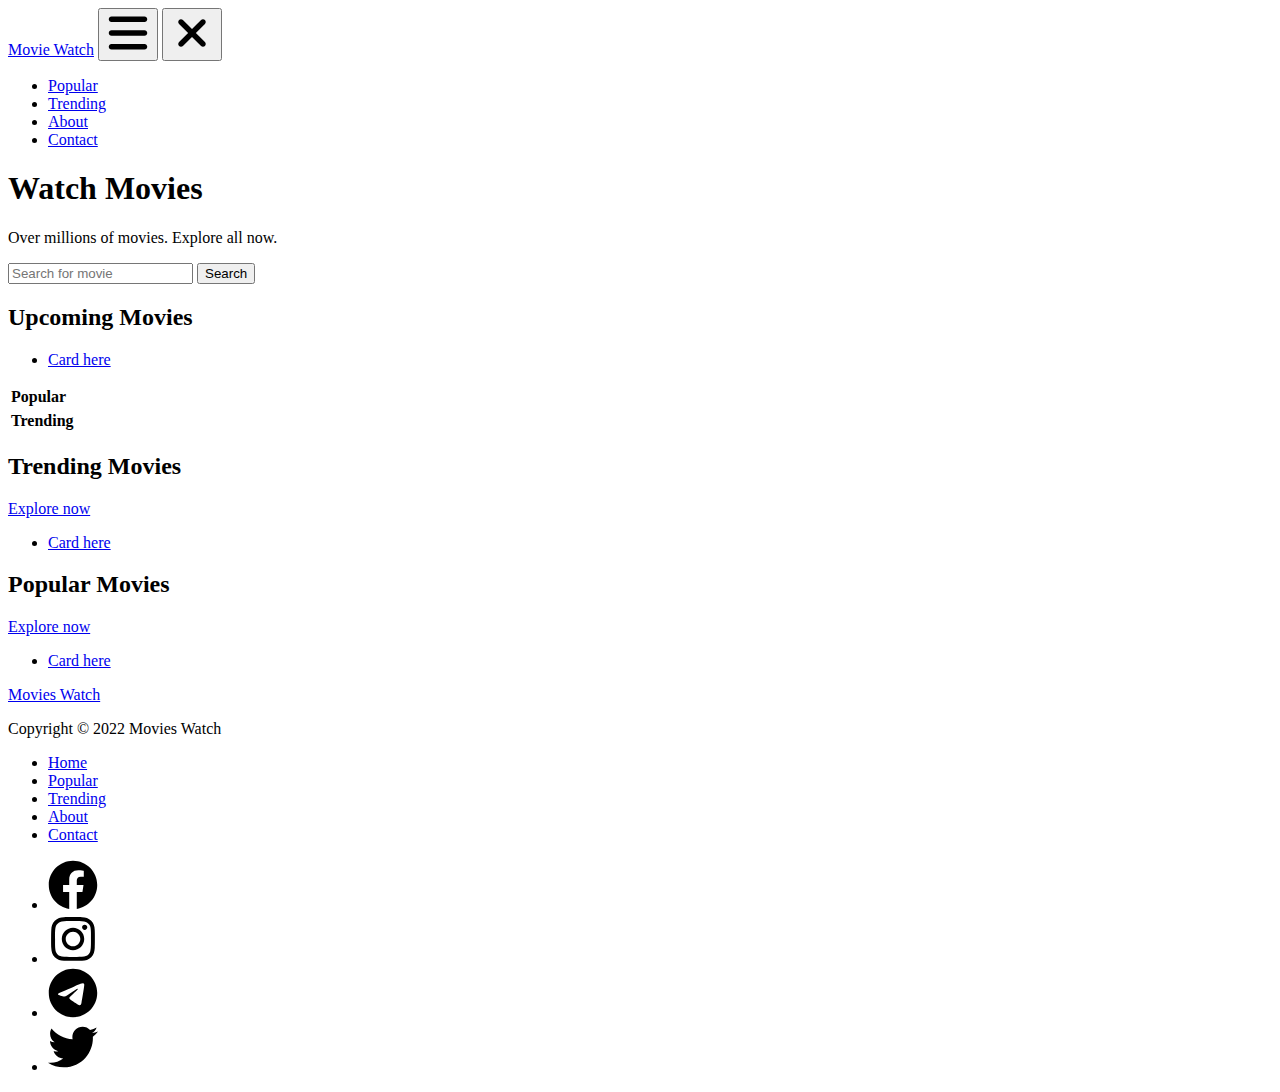
==== src/index.html @ 611e0915 "HTML for each pages" ====
<!DOCTYPE html>
<html lang="en">
  <head>
    <meta charset="UTF-8" />
    <meta http-equiv="X-UA-Compatible" content="IE=edge" />
    <meta name="viewport" content="width=device-width, initial-scale=1.0" />
    <meta
      name="description"
      content="Get list of upcoming, trending and popular movies"
    />
    <title>Movie Watch</title>
  </head>
  <body>
    <header>
      <nav>
        <div class="container home-nav-container">
          <a href="./index.html" class="navbar-brand">Movie Watch</a>
          <button
            type="button"
            aria-controls="navbarSupportedContent"
            aria-expanded="false"
            aria-label="Expand Menu"
            id="bars"
            class="menu-btn"
          >
            <img
              src="./icons/bars.svg"
              alt="Menu icon"
              width="44"
              height="44"
            />
          </button>
          <button
            type="button"
            aria-controls="navbarSupportedContent"
            aria-expanded="true"
            aria-label="Collapse Menu"
            id="xmark"
            class="menu-btn"
          >
            <img
              src="./icons/xmark.svg"
              alt="Menu icon"
              width="44"
              height="44"
            />
          </button>

          <div>
            <ul id="navbarSupportedContent" class="nav-list">
              <li>
                <a href="./popular.html">Popular</a>
              </li>
              <li>
                <a href="./trending.html">Trending</a>
              </li>
              <li>
                <a href="./about.html">About</a>
              </li>
              <li>
                <a href="./contact.html">Contact</a>
              </li>
            </ul>
          </div>
        </div>
      </nav>
      <div class="hero-container">
        <div class="hero-txt">
          <h1>Watch Movies</h1>
          <p>Over millions of movies. Explore all now.</p>
        </div>
        <form id="hero-search" class="hero-search" action="./search.html">
          <input
            type="text"
            name=""
            id="search"
            placeholder="Search for movie"
          />
          <button type="submit" aria-label="Search for movie by title">
            Search
          </button>
        </form>
      </div>
    </header>
    <main>
      <section class="upcoming-movies container" id="upcoming">
        <h2>Upcoming Movies</h2>
        <ul class="movies-scroller" id="up-movies">
          <li>
            <!--
            This content will be generated dynamically using javascript by fetching
          form tmdb api
          -->
            <a href="/description.html">
              Card here
              <!--   <img src="" alt="">
                <div class="movie-card-title">
                  <h2>Movie Title</h2>
                  <p>VOTE</p>
                </div>-->
            </a>
          </li>
        </ul>
      </section>
      <section class="movie-table-container">
        <div class="table-container">
          <table class="movie-table" id="popular-table">
            <thead>
              <th scope="col" colspan="2">Popular</th>
            </thead>
          </table>
          <table class="movie-table" id="tending-table">
            <thead>
              <th scope="col" colspan="2">Trending</th>
            </thead>
          </table>
        </div>
      </section>
      <section class="trending-movies container">
        <div class="trending-header">
          <h2>Trending Movies</h2>
          <a href="./trending.html" aria-label="explore more on popular movies"
            >Explore now</a
          >
        </div>
        <ul class="movies-list" id="trending-movies">
          <li>
            <!--
            This content will be generated dynamically using javascript by fetching
          form tmdb api
          -->
            <a href="/description.html">
              Card here
              <!--   <img src="" alt="">
                <div class="movie-card-title">
                  <h2>Movie Title</h2>
                  <p>VOTE</p>
                </div>-->
            </a>
          </li>
        </ul>
      </section>
      <section class="popular-container container">
        <div class="popular-movies">
          <div class="popular-header">
            <h2>Popular Movies</h2>
            <a href="./popular.html" aria-label="explore more on popular movies"
              >Explore now</a
            >
          </div>
          <ul class="movies-list" id="popular-movies">
            <li>
              <!--
              This content will be generated dynamically using javascript by fetching
            form tmdb api
            -->
              <a href="/description.html">
                Card here
                <!--   <img src="" alt="">
                  <div class="movie-card-title">
                    <h2>Movie Title</h2>
                    <p>VOTE</p>
                  </div>-->
              </a>
            </li>
          </ul>
        </div>
      </section>
    </main>
    <footer>
      <div class="footer-container container">
        <div class="footer-navigation">
          <div class="footer-title-copyright">
            <a href="./index.html">Movies Watch</a>
            <p>Copyright &copy; 2022 Movies Watch</p>
          </div>
          <nav>
            <ul class="footer-navigation-list">
              <li>
                <a href="./index.html">Home</a>
              </li>
              <li>
                <a href="./popular.html">Popular</a>
              </li>
              <li>
                <a href="./trending.html">Trending</a>
              </li>
              <li>
                <a href="./about.html">About</a>
              </li>
              <li>
                <a href="./contact.html">Contact</a>
              </li>
            </ul>
          </nav>
        </div>
      </div>

      <nav class="socials">
        <ul class="footer-navigation-list">
          <li>
            <a href="https://facebook.com"
              ><img
                src="./icons/facebook.svg"
                alt="facebook"
                width="50"
                height="50"
            /></a>
          </li>
          <li>
            <a href="https://instagram.com">
              <img
                src="./icons/instagram.svg"
                alt="instagram"
                width="50"
                height="50"
            /></a>
          </li>
          <li>
            <a href="https://telegram.org"
              ><img
                src="./icons/telegram.svg"
                alt="telegram"
                width="50"
                height="50"
            /></a>
          </li>
          <li>
            <a href="https://twitter.com">
              <img
                src="./icons/twitter.svg"
                alt="twitter"
                width="50"
                height="50"
            /></a>
          </li>
        </ul>
      </nav>
    </footer>
  </body>
</html>
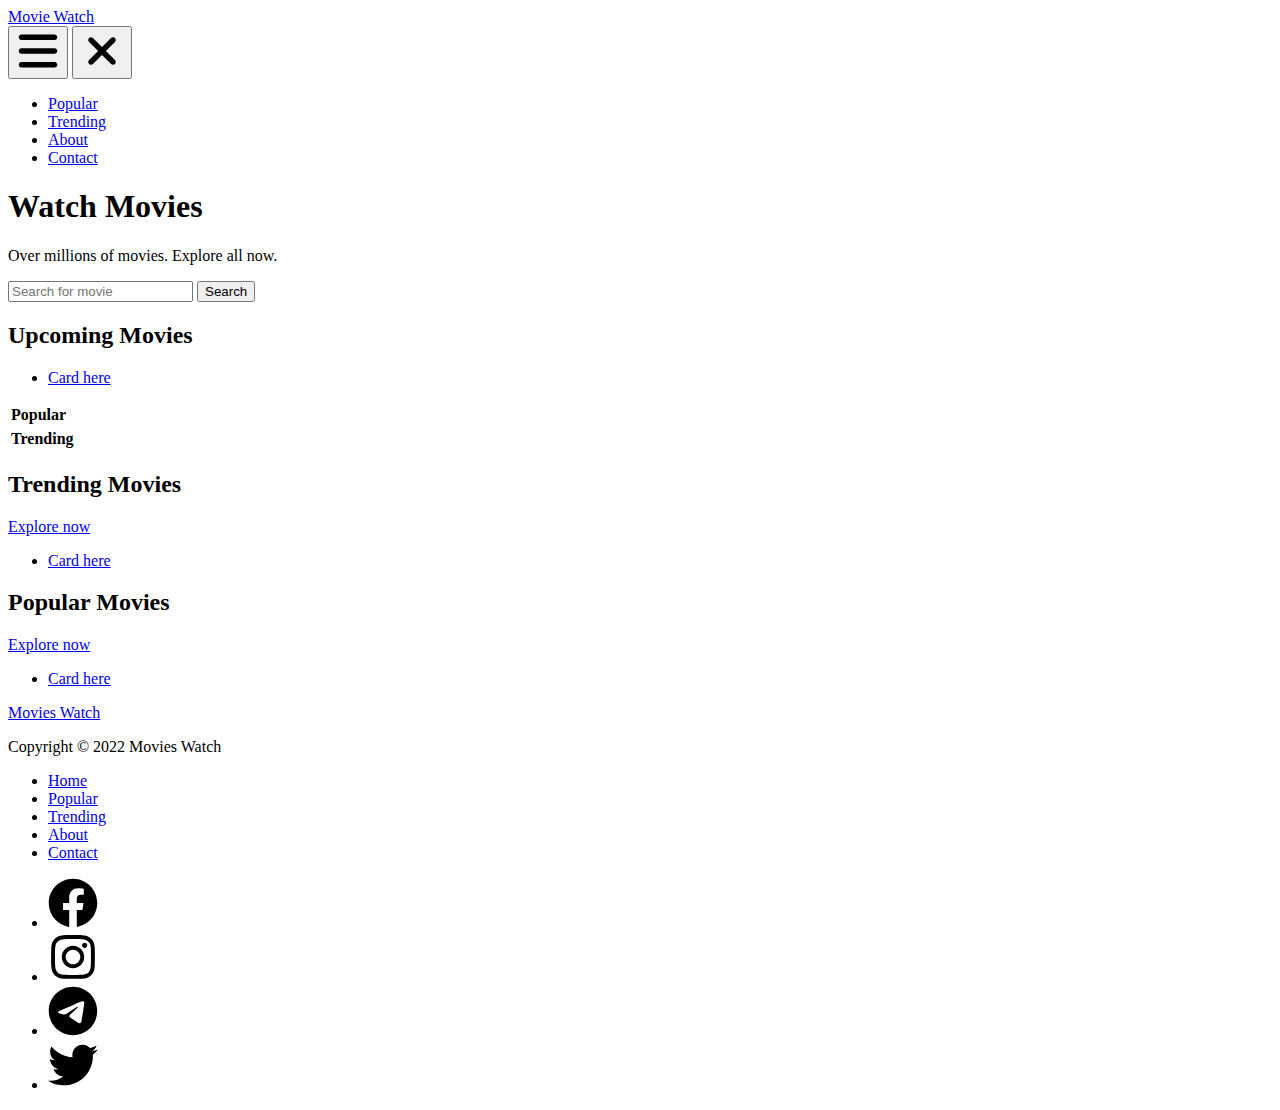
==== commit c8abdfe5: "Add div for bar and xmark button" ====
--- a/src/index.html
+++ b/src/index.html
@@ -13,63 +13,60 @@
   <body>
     <header>
       <nav>
-        <div class="container home-nav-container">
-          <a href="./index.html" class="navbar-brand">Movie Watch</a>
-          <button
-            type="button"
-            aria-controls="navbarSupportedContent"
-            aria-expanded="false"
-            aria-label="Expand Menu"
-            id="bars"
-            class="menu-btn"
-          >
-            <img
-              src="./icons/bars.svg"
-              alt="Menu icon"
-              width="44"
-              height="44"
-            />
-          </button>
-          <button
-            type="button"
-            aria-controls="navbarSupportedContent"
-            aria-expanded="true"
-            aria-label="Collapse Menu"
-            id="xmark"
-            class="menu-btn"
-          >
-            <img
-              src="./icons/xmark.svg"
-              alt="Menu icon"
-              width="44"
-              height="44"
-            />
-          </button>
-
+        <div>
+          <a href="./index.html">Movie Watch</a>
           <div>
-            <ul id="navbarSupportedContent" class="nav-list">
-              <li>
-                <a href="./popular.html">Popular</a>
-              </li>
-              <li>
-                <a href="./trending.html">Trending</a>
-              </li>
-              <li>
-                <a href="./about.html">About</a>
-              </li>
-              <li>
-                <a href="./contact.html">Contact</a>
-              </li>
-            </ul>
+            <button
+              type="button"
+              aria-controls="navbarSupportedContent"
+              aria-expanded="false"
+              aria-label="Expand Menu"
+              id="bars"
+            >
+              <img
+                src="./icons/bars.svg"
+                alt="Menu icon"
+                width="44"
+                height="44"
+              />
+            </button>
+            <button
+              type="button"
+              aria-controls="navbarSupportedContent"
+              aria-expanded="true"
+              aria-label="Collapse Menu"
+              id="xmark"
+            >
+              <img
+                src="./icons/xmark.svg"
+                alt="Menu icon"
+                width="44"
+                height="44"
+              />
+            </button>
           </div>
+          <ul id="navbarSupportedContent">
+            <li>
+              <a href="./popular.html">Popular</a>
+            </li>
+            <li>
+              <a href="./trending.html">Trending</a>
+            </li>
+            <li>
+              <a href="./about.html">About</a>
+            </li>
+            <li>
+              <a href="./contact.html">Contact</a>
+            </li>
+          </ul>
         </div>
       </nav>
-      <div class="hero-container">
-        <div class="hero-txt">
+      <div>
+        <div>
           <h1>Watch Movies</h1>
           <p>Over millions of movies. Explore all now.</p>
         </div>
-        <form id="hero-search" class="hero-search" action="./search.html">
+        <form action="./search.html">
           <input
             type="text"
             name=""
@@ -83,9 +80,9 @@
       </div>
     </header>
     <main>
-      <section class="upcoming-movies container" id="upcoming">
+      <section>
         <h2>Upcoming Movies</h2>
-        <ul class="movies-scroller" id="up-movies">
+        <ul>
           <li>
             <!--
             This content will be generated dynamically using javascript by fetching
@@ -102,28 +99,28 @@
           </li>
         </ul>
       </section>
-      <section class="movie-table-container">
-        <div class="table-container">
-          <table class="movie-table" id="popular-table">
+      <section>
+        <div>
+          <table>
             <thead>
               <th scope="col" colspan="2">Popular</th>
             </thead>
           </table>
-          <table class="movie-table" id="tending-table">
+          <table>
             <thead>
               <th scope="col" colspan="2">Trending</th>
             </thead>
           </table>
         </div>
       </section>
-      <section class="trending-movies container">
-        <div class="trending-header">
+      <section>
+        <div>
           <h2>Trending Movies</h2>
           <a href="./trending.html" aria-label="explore more on popular movies"
             >Explore now</a
           >
         </div>
-        <ul class="movies-list" id="trending-movies">
+        <ul>
           <li>
             <!--
             This content will be generated dynamically using javascript by fetching
@@ -140,15 +137,15 @@
           </li>
         </ul>
       </section>
-      <section class="popular-container container">
-        <div class="popular-movies">
-          <div class="popular-header">
+      <section>
+        <div>
+          <div>
             <h2>Popular Movies</h2>
             <a href="./popular.html" aria-label="explore more on popular movies"
               >Explore now</a
             >
           </div>
-          <ul class="movies-list" id="popular-movies">
+          <ul>
             <li>
               <!--
               This content will be generated dynamically using javascript by fetching
@@ -168,14 +165,14 @@
       </section>
     </main>
     <footer>
-      <div class="footer-container container">
-        <div class="footer-navigation">
-          <div class="footer-title-copyright">
+      <div>
+        <div>
+          <div>
             <a href="./index.html">Movies Watch</a>
             <p>Copyright &copy; 2022 Movies Watch</p>
           </div>
           <nav>
-            <ul class="footer-navigation-list">
+            <ul>
               <li>
                 <a href="./index.html">Home</a>
               </li>
@@ -196,8 +193,8 @@
         </div>
       </div>
 
-      <nav class="socials">
-        <ul class="footer-navigation-list">
+      <nav>
+        <ul>
           <li>
             <a href="https://facebook.com"
               ><img
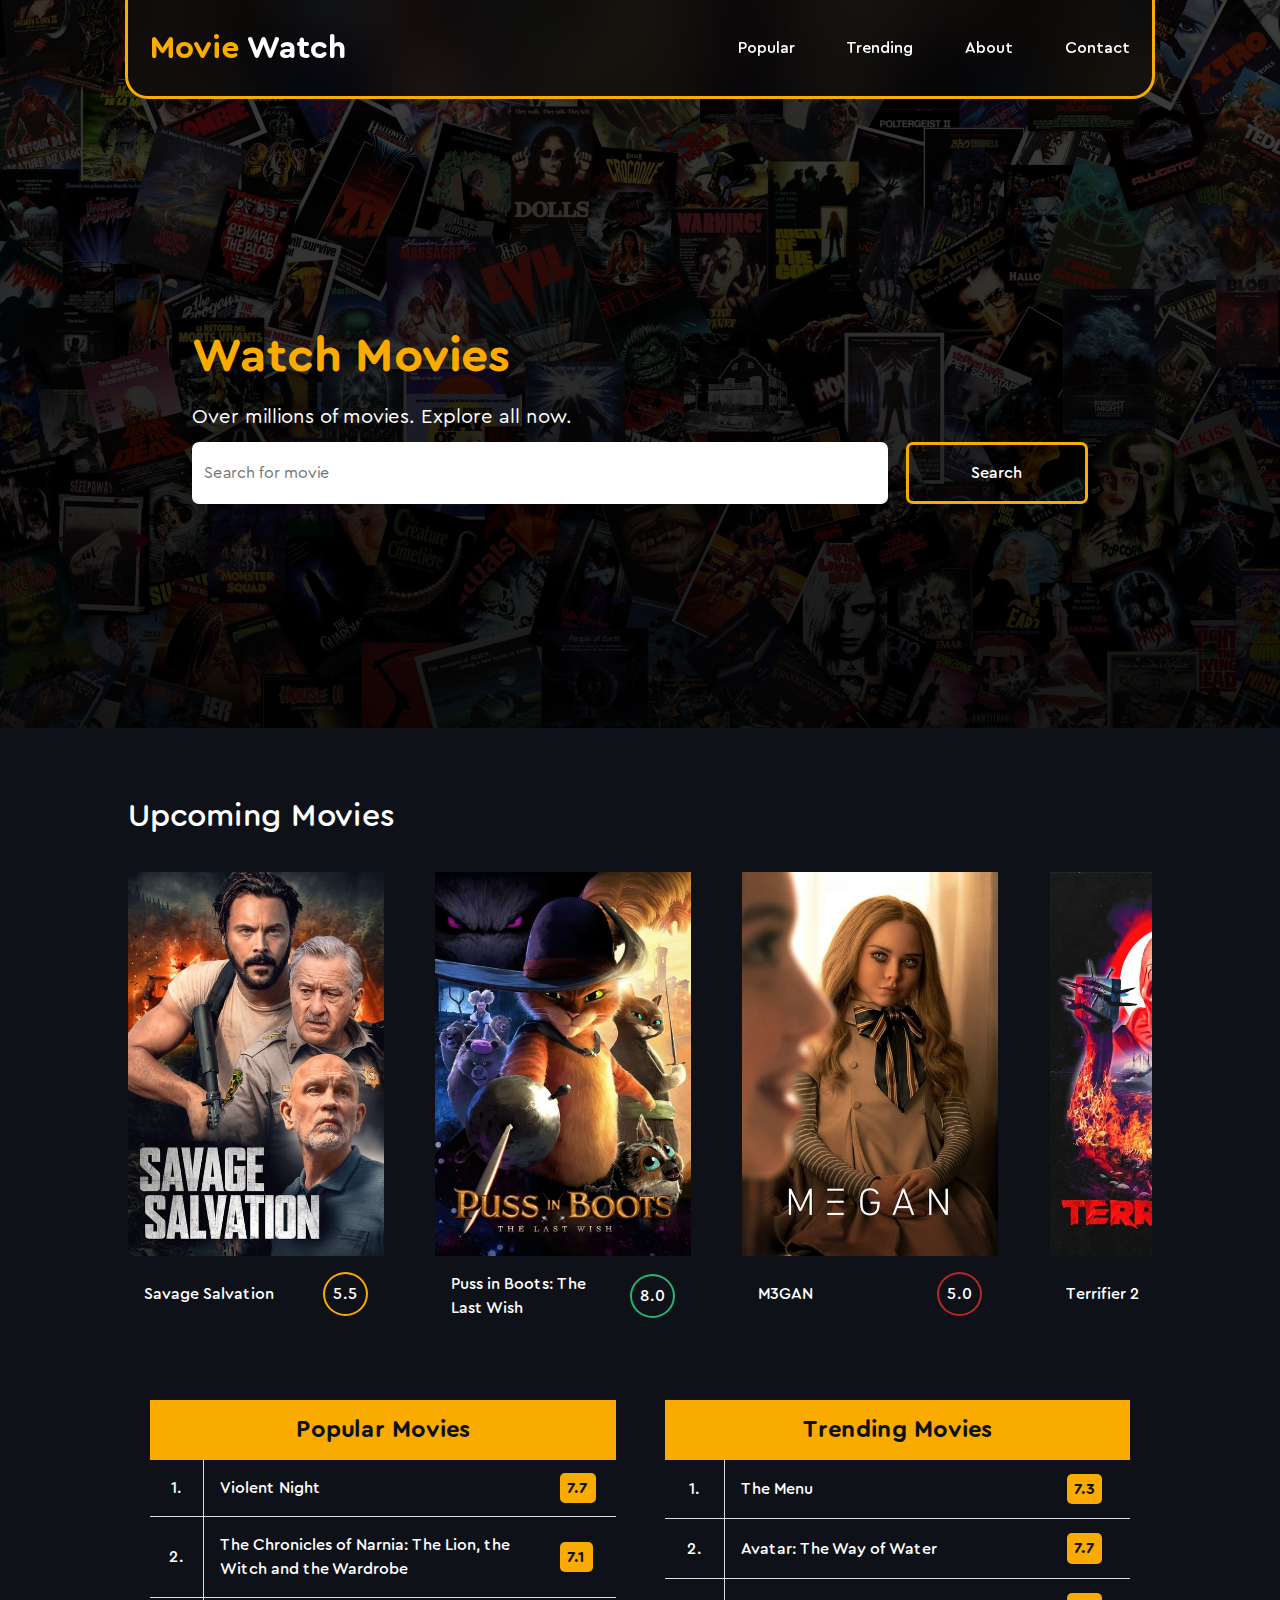
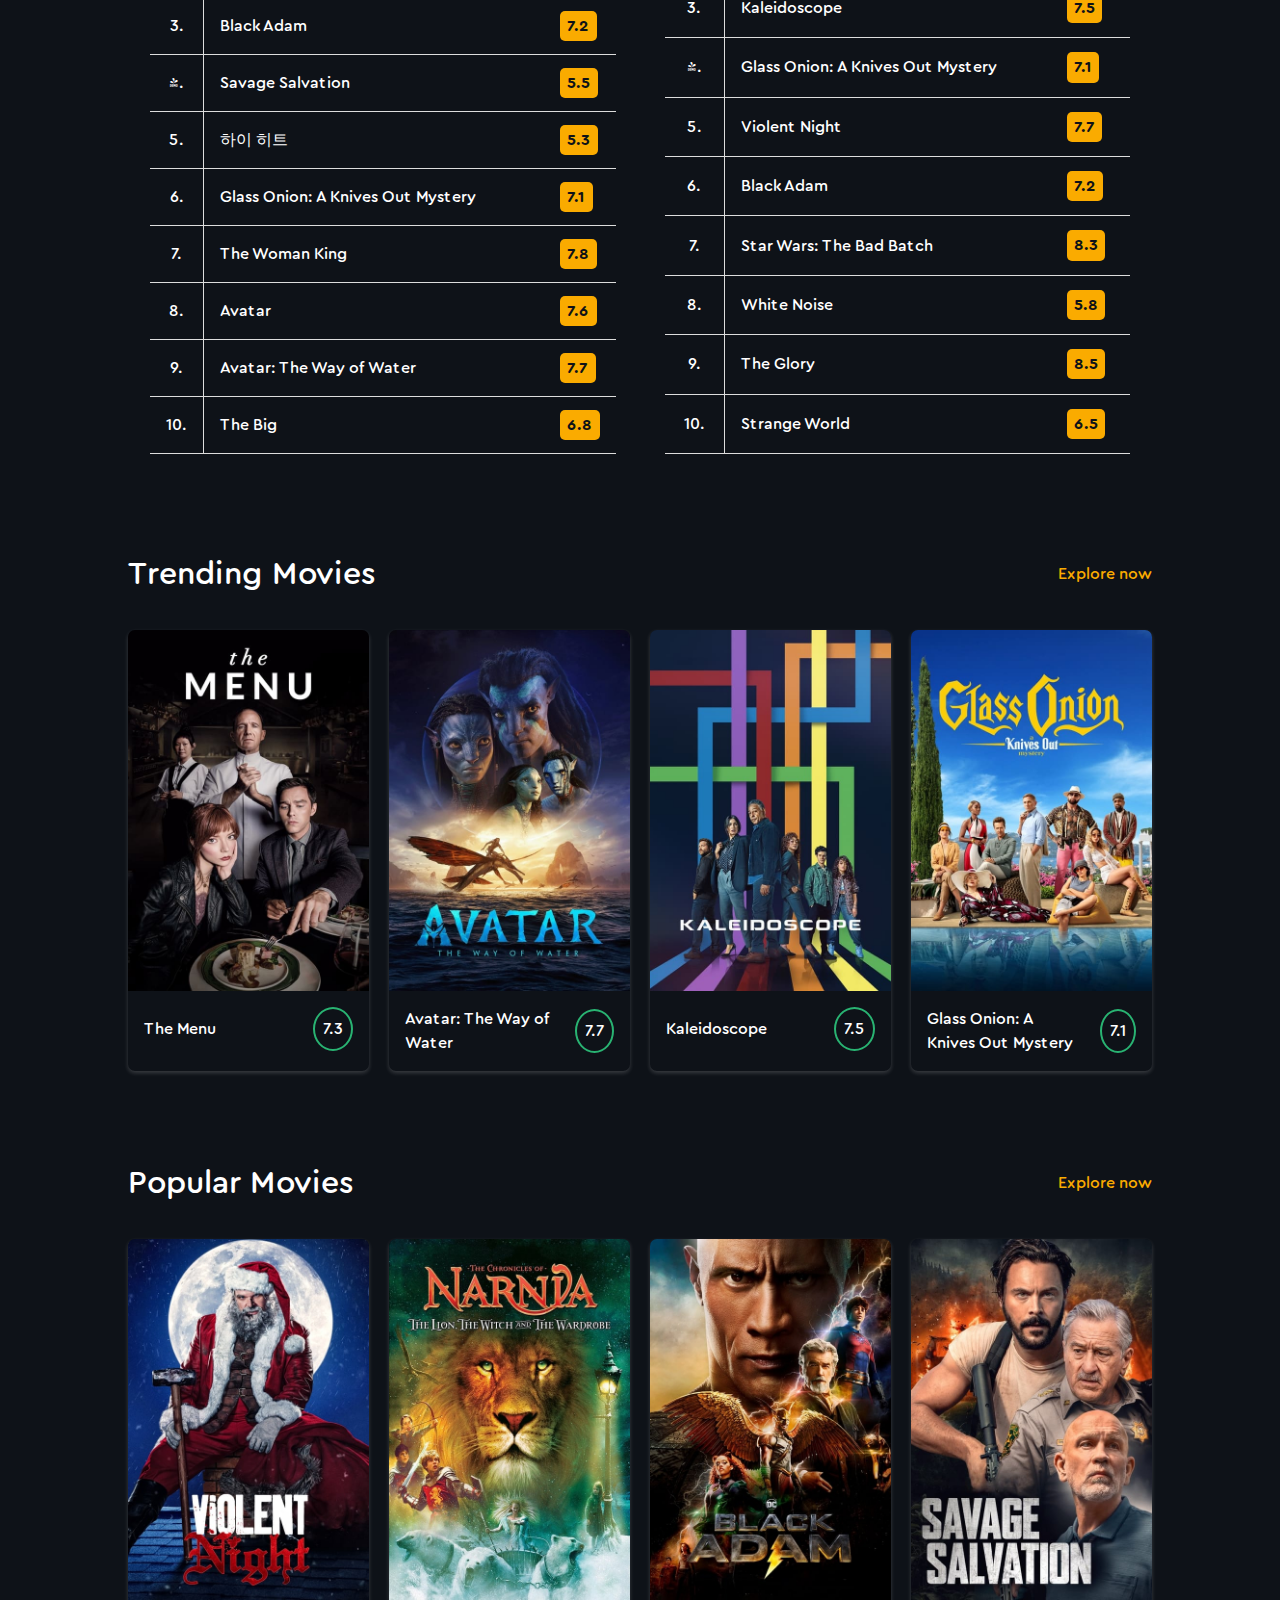
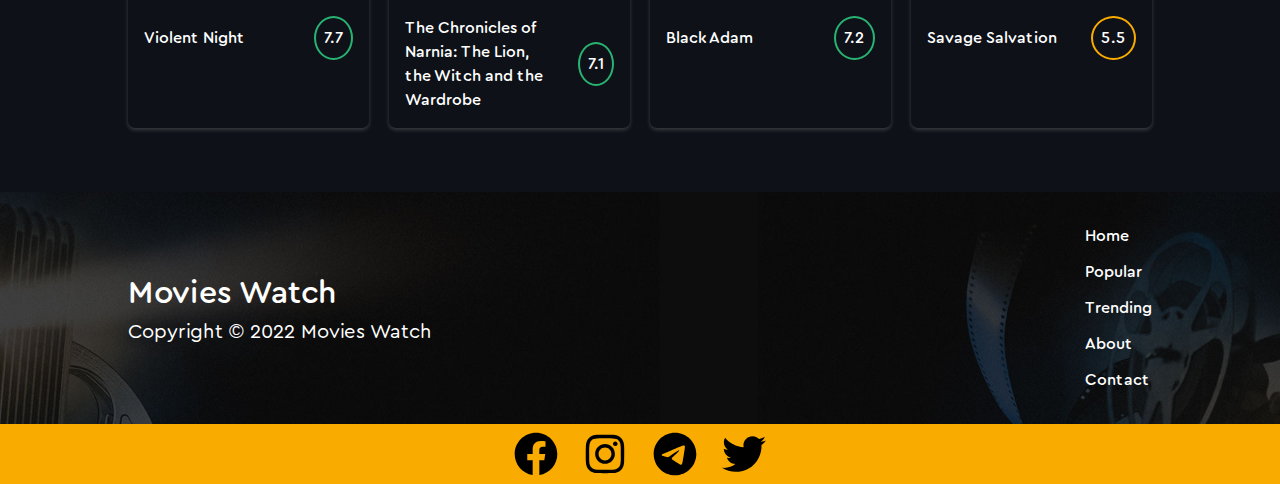
==== commit 1e368db6: "Add css and js; modify HTML a bit" ====
--- a/src/index.html
+++ b/src/index.html
@@ -8,13 +8,25 @@
       name="description"
       content="Get list of upcoming, trending and popular movies"
     />
+    <link rel="shortcut icon" href="./images/favicon.ico" type="image/x-icon" />
+    <link rel="stylesheet" href="./css/reset.css" />
+    <link rel="stylesheet" href="./css/nav.css" />
+    <link rel="stylesheet" href="./css/movie-list.css" />
+    <link rel="stylesheet" href="./css/home.css" />
+    <link rel="stylesheet" href="./css/footer.css" />
+    <script src="./js/popularData.js"></script>
+    <script src="./js/trendingData.js"></script>
+    <script src="./js/upcomingData.js"></script>
+    <script src="./js/movie-add.js"></script>
+    <script src="./js/home.js"></script>
+    <script src="./js/navbar.js"></script>
     <title>Movie Watch</title>
   </head>
   <body>
-    <header>
-      <nav>
+    <header class="main-header home-header">
+      <nav class="header__nav header__nav-home">
         <div>
-          <a href="./index.html">Movie Watch</a>
+          <a href="./index.html"><span>Movie</span> Watch</a>
           <div>
             <button
               type="button"
@@ -23,12 +35,12 @@
               aria-label="Expand Menu"
               id="bars"
             >
-              <img
-                src="./icons/bars.svg"
+              <!-- <img
+                src="./images/bars.svg"
                 alt="Menu icon"
                 width="44"
                 height="44"
-              />
+              /> -->
             </button>
             <button
               type="button"
@@ -37,15 +49,15 @@
               aria-label="Collapse Menu"
               id="xmark"
             >
-              <img
-                src="./icons/xmark.svg"
+              <!-- <img
+                src="./images/xmark.svg"
                 alt="Menu icon"
                 width="44"
                 height="44"
-              />
+              /> -->
             </button>
           </div>
-          <ul id="navbarSupportedContent">
+          <ul id="navbarSupportedContent" class="nav__list">
             <li>
               <a href="./popular.html">Popular</a>
             </li>
@@ -61,15 +73,15 @@
           </ul>
         </div>
       </nav>
-      <div>
+      <div class="hero-container container">
         <div>
           <h1>Watch Movies</h1>
           <p>Over millions of movies. Explore all now.</p>
         </div>
-        <form action="./search.html">
+        <form action="./search.html" method="get">
           <input
             type="text"
-            name=""
+            name="search"
             id="search"
             placeholder="Search for movie"
           />
@@ -80,159 +92,148 @@
       </div>
     </header>
     <main>
-      <section>
-        <h2>Upcoming Movies</h2>
-        <ul>
-          <li>
-            <!--
-            This content will be generated dynamically using javascript by fetching
-          form tmdb api
-          -->
+      <section class="container">
+        <h2 class="pad">Upcoming Movies</h2>
+        <ul id="upcoming-movies" class="movie-scroller">
+          <!--<li>
+           
+            This content will be generated dynamically using javascript 
+          
             <a href="/description.html">
-              Card here
-              <!--   <img src="" alt="">
+             ] <img src="" alt="">
                 <div class="movie-card-title">
                   <h2>Movie Title</h2>
                   <p>VOTE</p>
-                </div>-->
+                </div>
             </a>
-          </li>
+          </li>-->
         </ul>
       </section>
-      <section>
-        <div>
-          <table>
+      <section class="home-table">
+        <div class="home-table__container pad">
+          <table id="popular-table">
             <thead>
-              <th scope="col" colspan="2">Popular</th>
+              <tr>
+                <th scope="col" colspan="3">Popular Movies</th>
+              </tr>
             </thead>
           </table>
-          <table>
+          <table id="trending-table">
             <thead>
-              <th scope="col" colspan="2">Trending</th>
+              <tr>
+                <th scope="col" colspan="3">Trending Movies</th>
+              </tr>
             </thead>
           </table>
         </div>
       </section>
-      <section>
-        <div>
+      <section class="container">
+        <div class="movie-list-heading pad">
           <h2>Trending Movies</h2>
           <a href="./trending.html" aria-label="explore more on popular movies"
             >Explore now</a
           >
         </div>
-        <ul>
-          <li>
-            <!--
-            This content will be generated dynamically using javascript by fetching
-          form tmdb api
-          -->
+        <ul id="trending-movies" class="movie-list">
+          <!--<li>
+           
+            This content will be generated dynamically using javascript 
+          
             <a href="/description.html">
-              Card here
-              <!--   <img src="" alt="">
+             ] <img src="" alt="">
                 <div class="movie-card-title">
                   <h2>Movie Title</h2>
                   <p>VOTE</p>
-                </div>-->
+                </div>
             </a>
-          </li>
+          </li>-->
         </ul>
       </section>
-      <section>
+      <section class="container">
         <div>
-          <div>
+          <div class="movie-list-heading pad">
             <h2>Popular Movies</h2>
             <a href="./popular.html" aria-label="explore more on popular movies"
               >Explore now</a
             >
           </div>
-          <ul>
-            <li>
-              <!--
-              This content will be generated dynamically using javascript by fetching
-            form tmdb api
-            -->
-              <a href="/description.html">
-                Card here
-                <!--   <img src="" alt="">
-                  <div class="movie-card-title">
-                    <h2>Movie Title</h2>
-                    <p>VOTE</p>
-                  </div>-->
-              </a>
-            </li>
+          <ul id="popular-movies" class="movie-list">
+            <!--<li>
+           
+            This content will be generated dynamically using javascript 
+          
+            <a href="/description.html">
+             ] <img src="" alt="">
+                <div class="movie-card-title">
+                  <h2>Movie Title</h2>
+                  <p>VOTE</p>
+                </div>
+            </a>
+          </li>-->
           </ul>
         </div>
       </section>
     </main>
     <footer>
       <div>
-        <div>
-          <div>
+        <div class="footer-nav container">
+          <div class="footer-title-copyright">
             <a href="./index.html">Movies Watch</a>
             <p>Copyright &copy; 2022 Movies Watch</p>
           </div>
           <nav>
             <ul>
-              <li>
-                <a href="./index.html">Home</a>
-              </li>
-              <li>
-                <a href="./popular.html">Popular</a>
-              </li>
-              <li>
-                <a href="./trending.html">Trending</a>
-              </li>
-              <li>
-                <a href="./about.html">About</a>
-              </li>
-              <li>
-                <a href="./contact.html">Contact</a>
-              </li>
+              <li><a href="./index.html">Home</a></li>
+              <li><a href="./popular.html">Popular</a></li>
+              <li><a href="./trending.html">Trending</a></li>
+              <li><a href="./about.html">About</a></li>
+              <li><a href="./contact.html">Contact</a></li>
             </ul>
           </nav>
         </div>
+
+        <nav class="nav-socials">
+          <ul>
+            <li>
+              <a href="https://facebook.com"
+                ><img
+                  src="./images/facebook.svg"
+                  alt="facebook"
+                  width="50"
+                  height="50"
+              /></a>
+            </li>
+            <li>
+              <a href="https://instagram.com">
+                <img
+                  src="./images/instagram.svg"
+                  alt="instagram"
+                  width="50"
+                  height="50"
+              /></a>
+            </li>
+            <li>
+              <a href="https://telegram.org"
+                ><img
+                  src="./images/telegram.svg"
+                  alt="telegram"
+                  width="50"
+                  height="50"
+              /></a>
+            </li>
+            <li>
+              <a href="https://twitter.com">
+                <img
+                  src="./images/twitter.svg"
+                  alt="twitter"
+                  width="50"
+                  height="50"
+                  title="twitter"
+              /></a>
+            </li>
+          </ul>
+        </nav>
       </div>
-
-      <nav>
-        <ul>
-          <li>
-            <a href="https://facebook.com"
-              ><img
-                src="./icons/facebook.svg"
-                alt="facebook"
-                width="50"
-                height="50"
-            /></a>
-          </li>
-          <li>
-            <a href="https://instagram.com">
-              <img
-                src="./icons/instagram.svg"
-                alt="instagram"
-                width="50"
-                height="50"
-            /></a>
-          </li>
-          <li>
-            <a href="https://telegram.org"
-              ><img
-                src="./icons/telegram.svg"
-                alt="telegram"
-                width="50"
-                height="50"
-            /></a>
-          </li>
-          <li>
-            <a href="https://twitter.com">
-              <img
-                src="./icons/twitter.svg"
-                alt="twitter"
-                width="50"
-                height="50"
-            /></a>
-          </li>
-        </ul>
-      </nav>
     </footer>
   </body>
 </html>
--- a/src/css/nav.css
+++ b/src/css/nav.css
@@ -0,0 +1,130 @@
+body > header {
+  background-color: var(--dark-color);
+  /* outline: 3px solid var(--yellow-color); */
+}
+.header__nav {
+  max-width: min(1024px, 90%);
+  margin-inline: auto;
+  padding: 0.75em 0.7em;
+  backdrop-filter: blur(1em);
+}
+.header__nav-home {
+  background-color: var(--transparent-light-dark-color);
+  border-radius: 0 0 20px 20px;
+  outline: 3px solid var(--yellow-color);
+}
+
+.header__nav > div > a {
+  font-size: var(--font-l);
+  font-weight: var(--font-bold);
+}
+
+.header__nav > div > a > span {
+  color: var(--yellow-color);
+}
+.header__nav > div > div {
+  display: none;
+}
+.header__nav > div {
+  position: relative;
+  display: flex;
+  justify-content: space-between;
+  align-items: center;
+}
+.nav__list {
+  width: 40%;
+  display: flex;
+  justify-content: space-between;
+  align-items: center;
+}
+
+.nav__list a {
+  font-size: var(--font-s);
+  font-weight: var(--font-med);
+  position: relative;
+}
+
+.nav__list a::after {
+  content: '';
+  position: absolute;
+  height: 30px;
+  background-color: var(--yellow-color);
+  width: 0;
+  height: 2px;
+  left: 0;
+  bottom: -6px;
+  transition: all 0.3s;
+}
+
+.nav__list a:hover {
+  color: var(--yellow-color);
+}
+
+.nav__list a:hover::after {
+  width: 100%;
+}
+.menu-btn-container {
+  display: none;
+}
+
+@media (max-width: 700px) {
+  .menu-btn-container {
+    display: block;
+    cursor: pointer;
+  }
+
+  .header__nav > div > div {
+    display: flex;
+  }
+
+  button#bars {
+    background: url('../images/bars.svg');
+    width: 0.75rem;
+    height: 0.75rem;
+    background-repeat: no-repeat;
+    border: 0;
+  }
+  .nav__list[data-visible='true'] {
+    transform: translateY(0);
+  }
+
+  button#xmark {
+    display: none;
+    background: url('../images/xmark.svg');
+    width: 0.75rem;
+    height: 0.75rem;
+    background-repeat: no-repeat;
+    border: 0;
+  }
+
+  .nav__list {
+    position: absolute;
+    flex-direction: column;
+    justify-content: center;
+    align-items: center;
+    padding: 3.5em 1.5em;
+    background-color: var(--transparent-dark-color);
+    outline: 3px solid var(--yellow-color);
+    border-radius: 20px;
+    width: 100%;
+    left: 0;
+    top: 14vh;
+    gap: 2rem;
+    background-color: var(--transparent-dark-color);
+    backdrop-filter: blur(1em);
+    transform: translateY(-200%);
+    transition: transform 0.3s;
+    z-index: 1;
+  }
+
+  .nav__list > li {
+    width: 100%;
+
+    /* font-size: 1.25rem; */
+  }
+
+  .nav__list > li > a {
+    font-size: var(--font-m);
+    text-align: left;
+  }
+}
--- a/src/css/movie-list.css
+++ b/src/css/movie-list.css
@@ -0,0 +1,47 @@
+.movie-list {
+  display: grid;
+  grid-template-columns: repeat(4, 1fr);
+  justify-content: space-between;
+  align-items: stretch;
+  column-gap: 2%;
+  row-gap: 1.5rem;
+  margin-bottom: 1.5rem;
+}
+
+.movie-list li {
+  border-radius: 7px;
+  transition: all 150ms ease;
+  box-shadow: rgba(255, 254, 254, 0.18) 0px 2px 4px;
+}
+.movie-list li:hover,
+.movie-list li:focus {
+  box-shadow: var(--yellow-color) 0px 2px 4px;
+}
+.movie-list li a {
+  display: block;
+}
+.movie-list li img {
+  border-radius: 7px 7px 0 0;
+  width: 100%;
+  height: auto;
+}
+.movie-card-title {
+  padding: 1em 1em;
+  display: flex;
+  justify-content: space-between;
+  align-items: center;
+}
+.movie-card-title .title {
+  flex: 0 0 70%;
+}
+@media screen and (max-width: 62em) {
+  .movie-list {
+    grid-template-columns: repeat(3, 1fr);
+  }
+}
+@media screen and (max-width: 36em) {
+  .movie-list {
+    grid-template-columns: repeat(2, 1fr);
+    column-gap: 5%;
+  }
+}
--- a/src/css/home.css
+++ b/src/css/home.css
@@ -0,0 +1,120 @@
+.home-header {
+  background-image: linear-gradient(
+      to bottom,
+      rgba(0, 0, 0, 0.75) 0%,
+      rgba(0, 0, 0, 0.9) 100%
+    ),
+    url("../images/bg.jpg");
+  background-repeat: no-repeat;
+  background-size: cover;
+  background-position: center center;
+}
+.hero-container {
+  padding: 7em 2em;
+}
+.hero-container h1 {
+  color: var(--yellow-color);
+}
+.hero-container p {
+  padding: 0.5em 0em;
+}
+.hero-container form {
+  display: flex;
+  justify-content: space-between;
+  gap: 2%;
+}
+.hero-container input {
+  flex: 0 0 75%;
+}
+.hero-container button {
+  flex-grow: 1;
+  text-align: center;
+  font-weight: var(--font-med);
+}
+/* Movie scroller */
+.movie-scroller {
+  display: flex;
+  gap: 5%;
+  align-items: stretch;
+  overflow-x: scroll;
+  overflow-y: hidden;
+}
+.movie-scroller li {
+  flex: 1 0 25%;
+}
+.movie-scroller li img {
+  width: 100%;
+  height: auto;
+}
+
+/* Table */
+
+.home-table {
+  max-width: min(980px, 90%);
+  margin-inline: auto;
+}
+.home-table__container {
+  display: grid;
+  grid-template-columns: 1fr 1fr;
+  gap: 5%;
+}
+
+.home-table__container th {
+  width: 100%;
+  background-color: var(--yellow-color);
+  color: var(--dark-black-color);
+  padding: 0.5em 0;
+}
+
+td {
+  border-bottom: 1px solid #ddd;
+  padding: 1em;
+  text-align: center;
+}
+
+td {
+  text-align: left;
+}
+td.td-number {
+  border-right: 1px solid #ddd;
+  text-align: center;
+}
+td.td-rating > span {
+  background-color: var(--yellow-color);
+  width: 80%;
+  padding: 0.45em;
+  border-radius: 5px;
+  color: var(--dark-black-color);
+  font-weight: var(--font-bold);
+}
+
+/* Movie list heading */
+
+.movie-list-heading {
+  display: flex;
+  justify-content: space-between;
+  align-items: center;
+}
+.movie-list-heading a {
+  /* vertical-align: center; */
+  color: var(--yellow-color);
+  transition: all 150ms ease;
+}
+.movie-list-heading a:focus,
+.movie-list-heading a:hover {
+  /* vertical-align: center; */
+  color: var(--white-color);
+  text-decoration: underline;
+}
+
+@media screen and (max-width: 36em) {
+  .home-table__container {
+    display: grid;
+    grid-template-columns: 1fr;
+    gap: 1rem;
+  }
+
+  .movie-scroller li {
+    flex: 1 0 40%;
+  }
+}
--- a/src/css/footer.css
+++ b/src/css/footer.css
@@ -0,0 +1,59 @@
+footer {
+  /* background-color: var(--light-black-color); */
+  background-image: url('../images/backdrop/features.jpg');
+  background-repeat: no-repeat;
+  background-size: cover;
+}
+
+.footer-nav {
+  display: flex;
+  justify-content: space-between;
+  padding: 1em 0;
+  margin-top: 2em;
+}
+
+.footer-nav > .footer-title-copyright {
+  display: flex;
+  flex-direction: column;
+  justify-content: center;
+}
+
+.footer-title-copyright > a {
+  font-size: var(--font-l);
+}
+
+.footer-title-copyright > p {
+  font-size: var(--font-lm);
+}
+
+.footer-nav ul {
+  display: grid;
+  grid-template-columns: 1fr;
+  gap: 0.75rem;
+}
+
+.footer-nav ul li a {
+  font-size: var(--font-s);
+}
+
+.footer-nav a:hover {
+  color: var(--yellow-color);
+  text-decoration: underline;
+}
+
+.nav-socials {
+  background-color: var(--yellow-color);
+  padding: 0.25em 0;
+}
+
+.nav-socials > ul {
+  display: flex;
+  align-items: center;
+  justify-content: center;
+  gap: 2%;
+}
+
+.nav-socials > ul > li > a > img {
+  width: 44px;
+  height: 44px;
+}
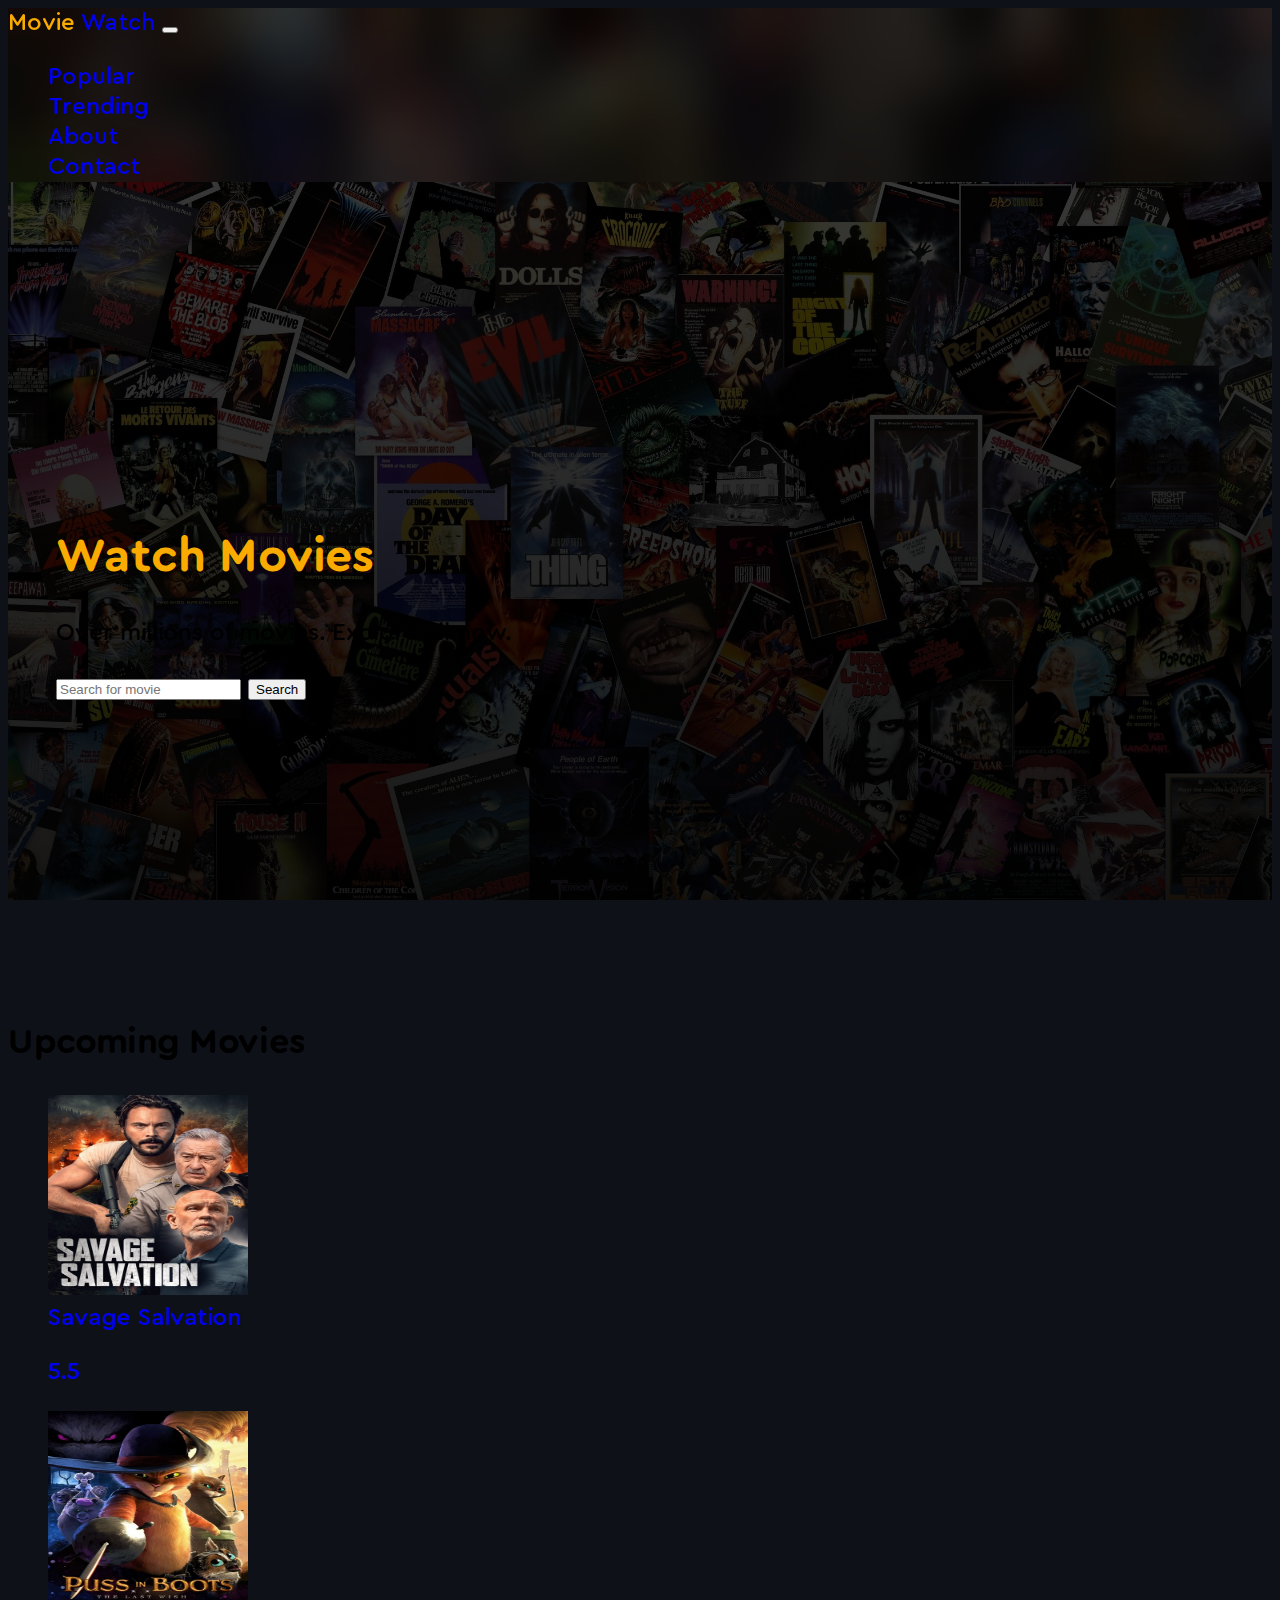
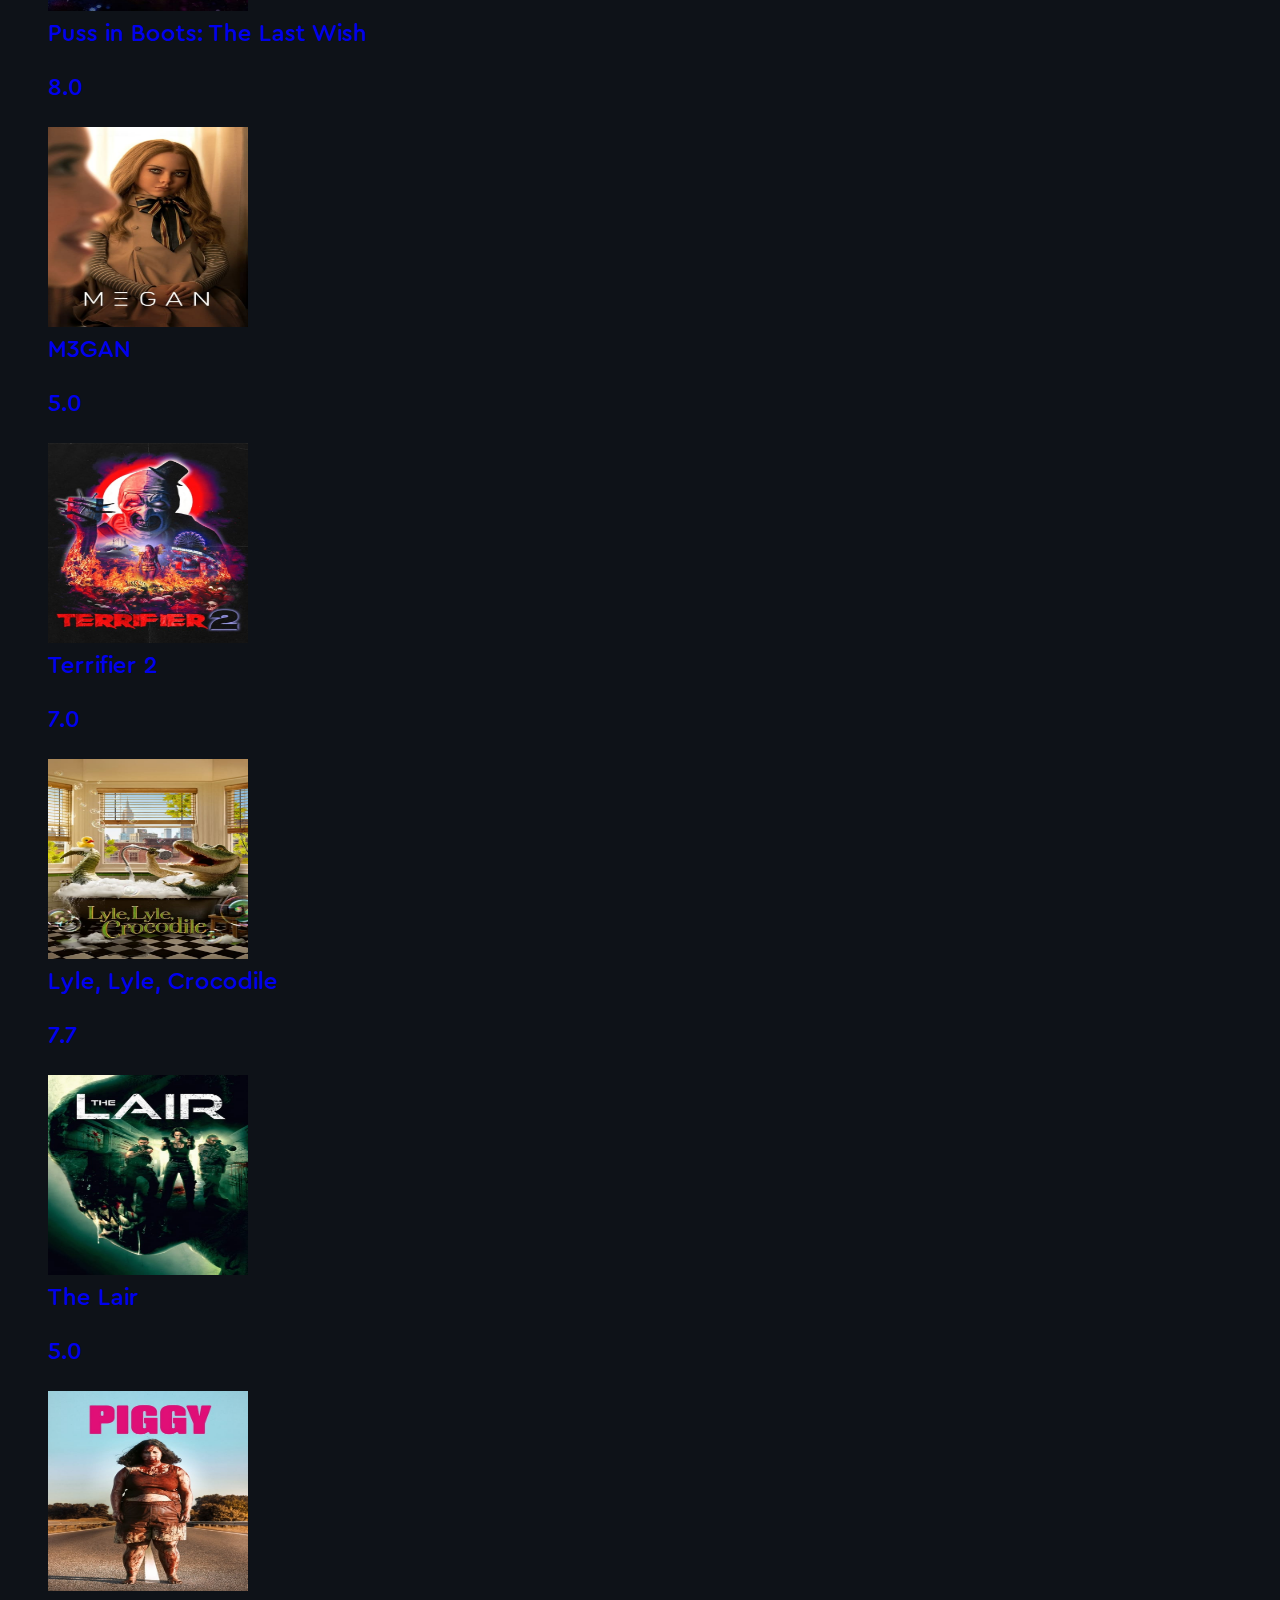
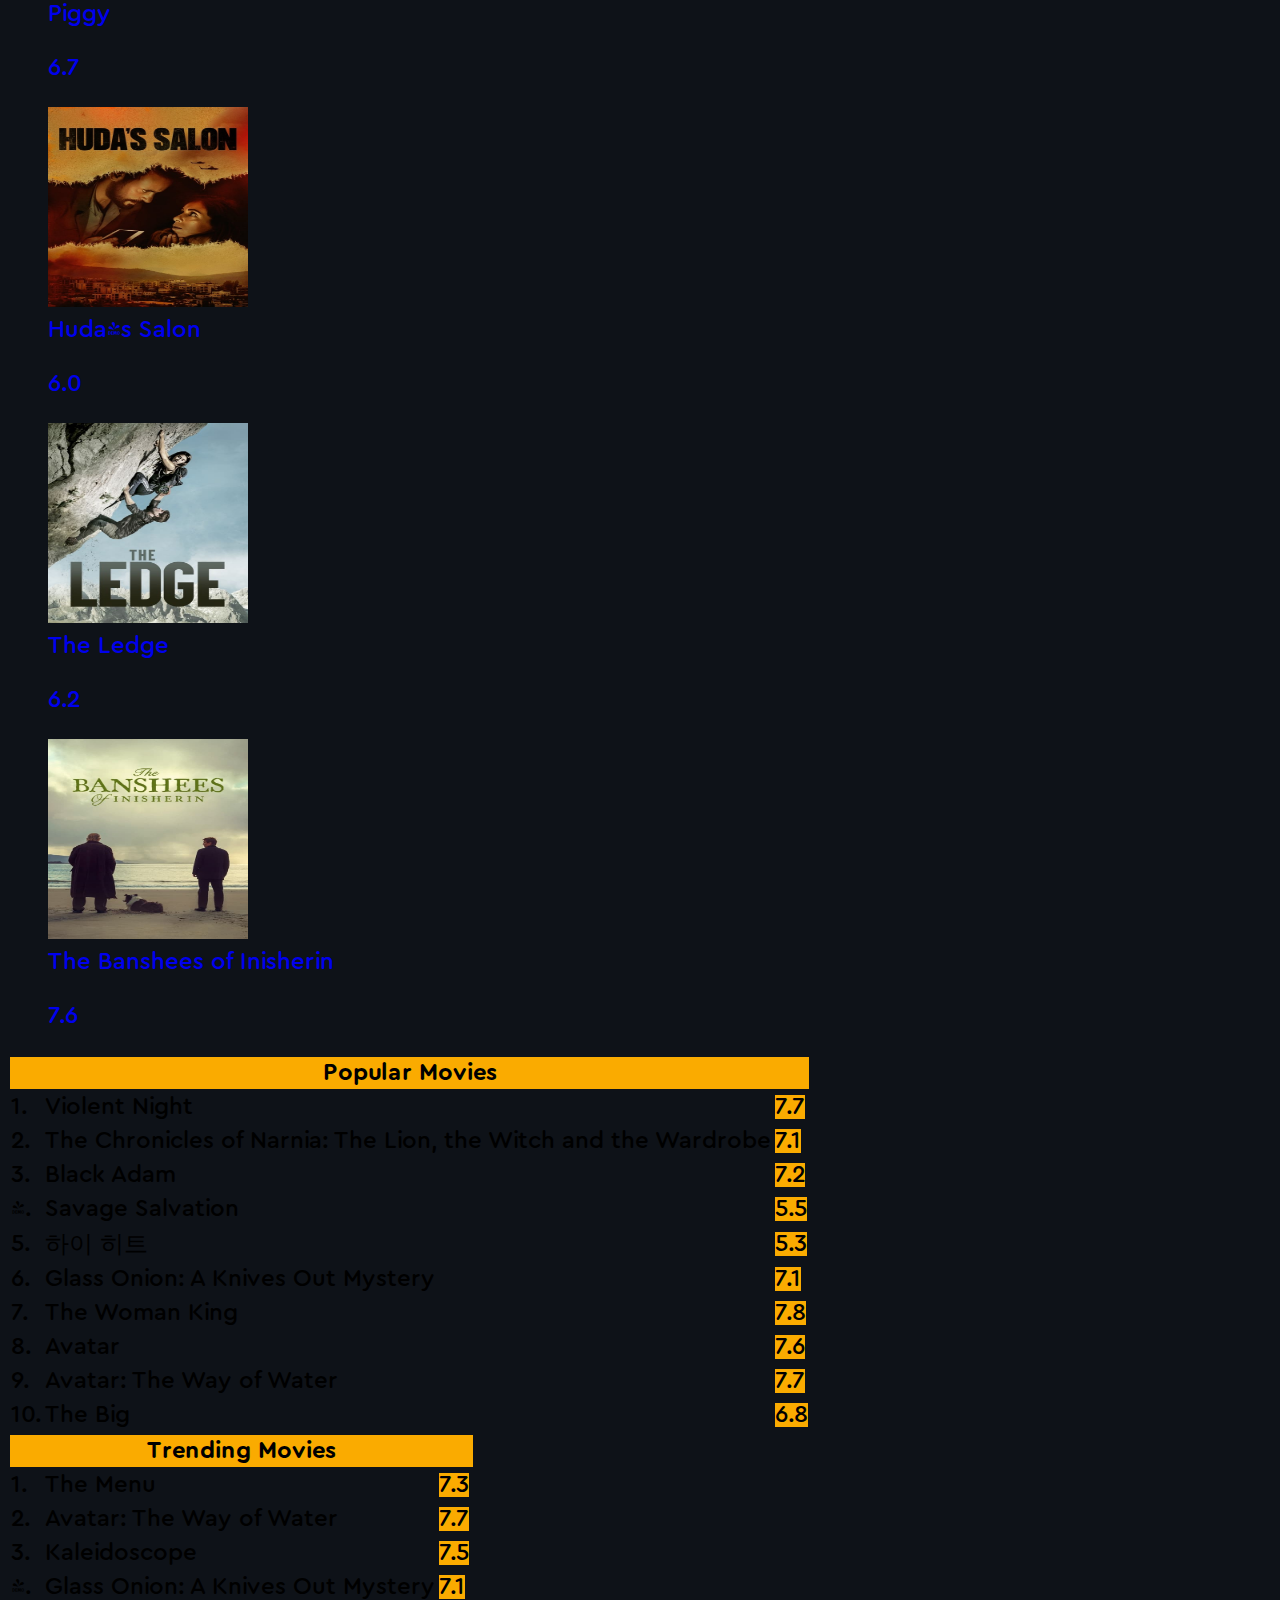
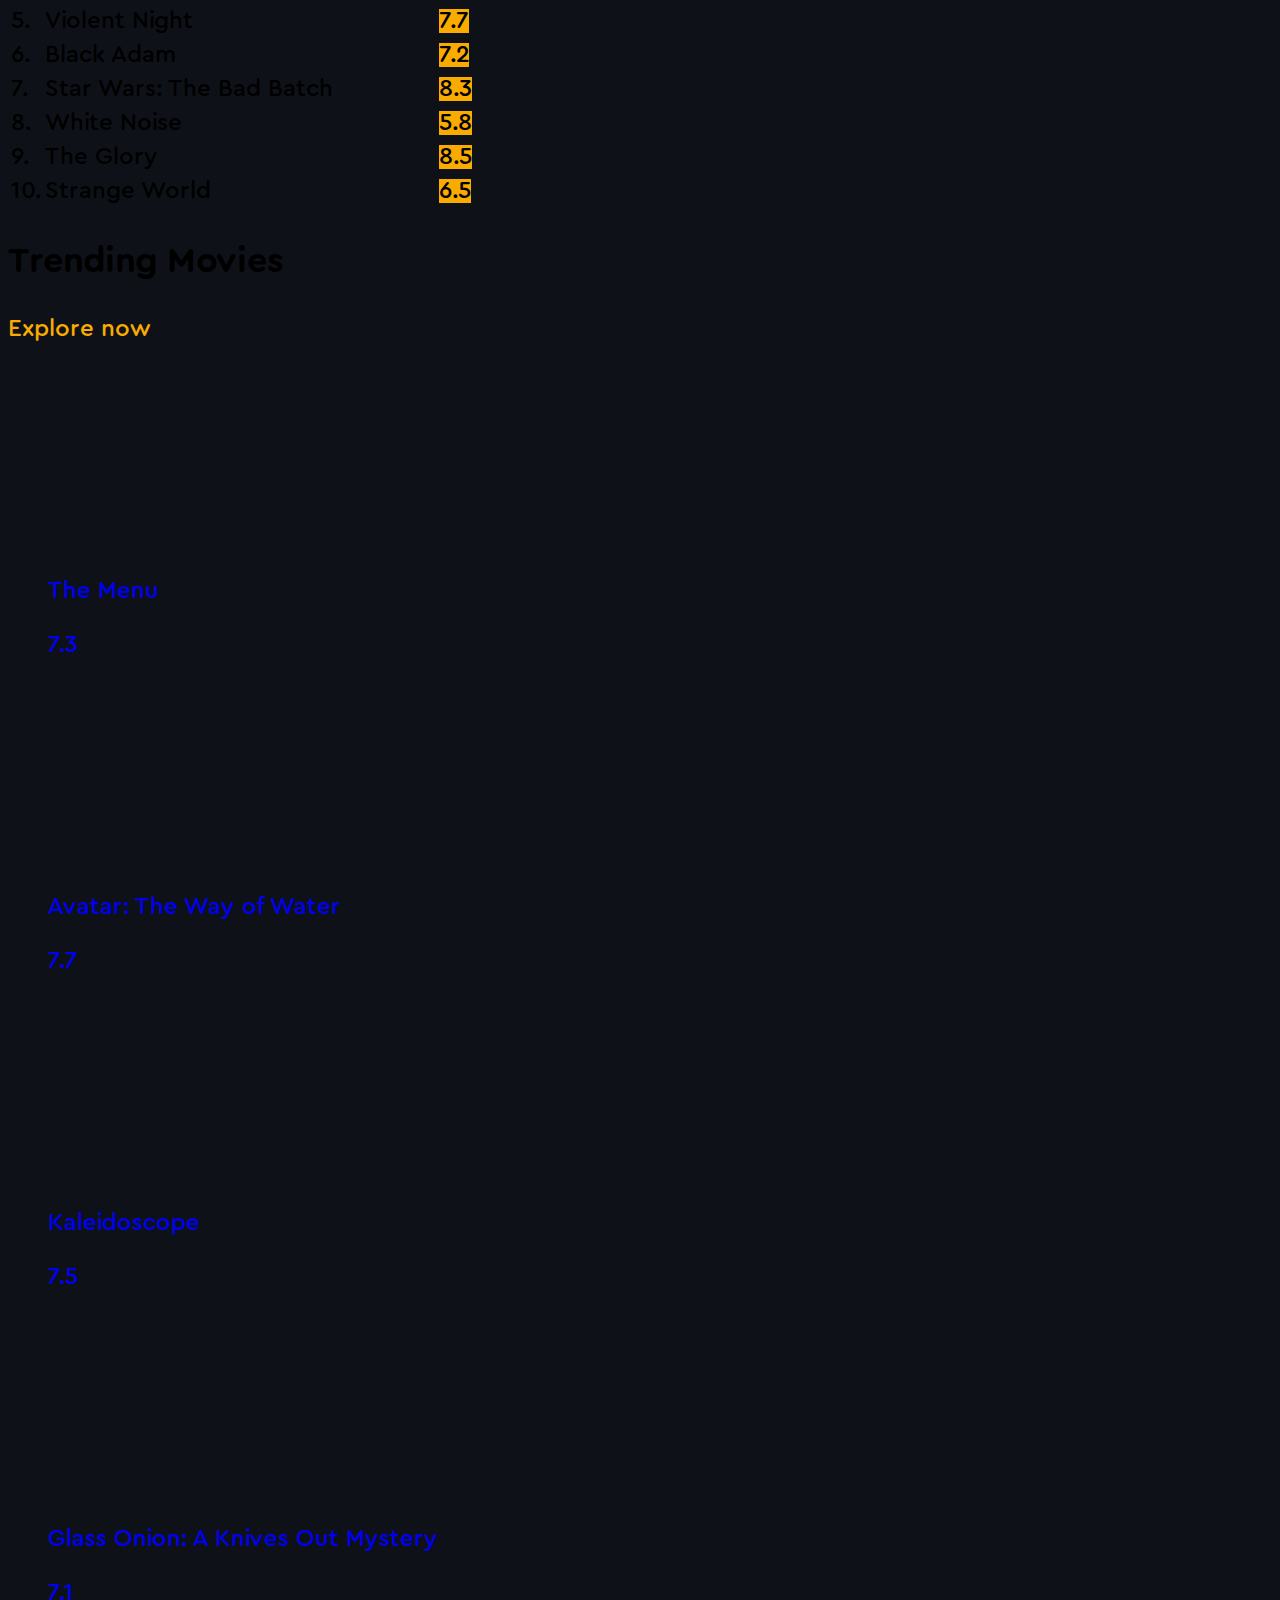
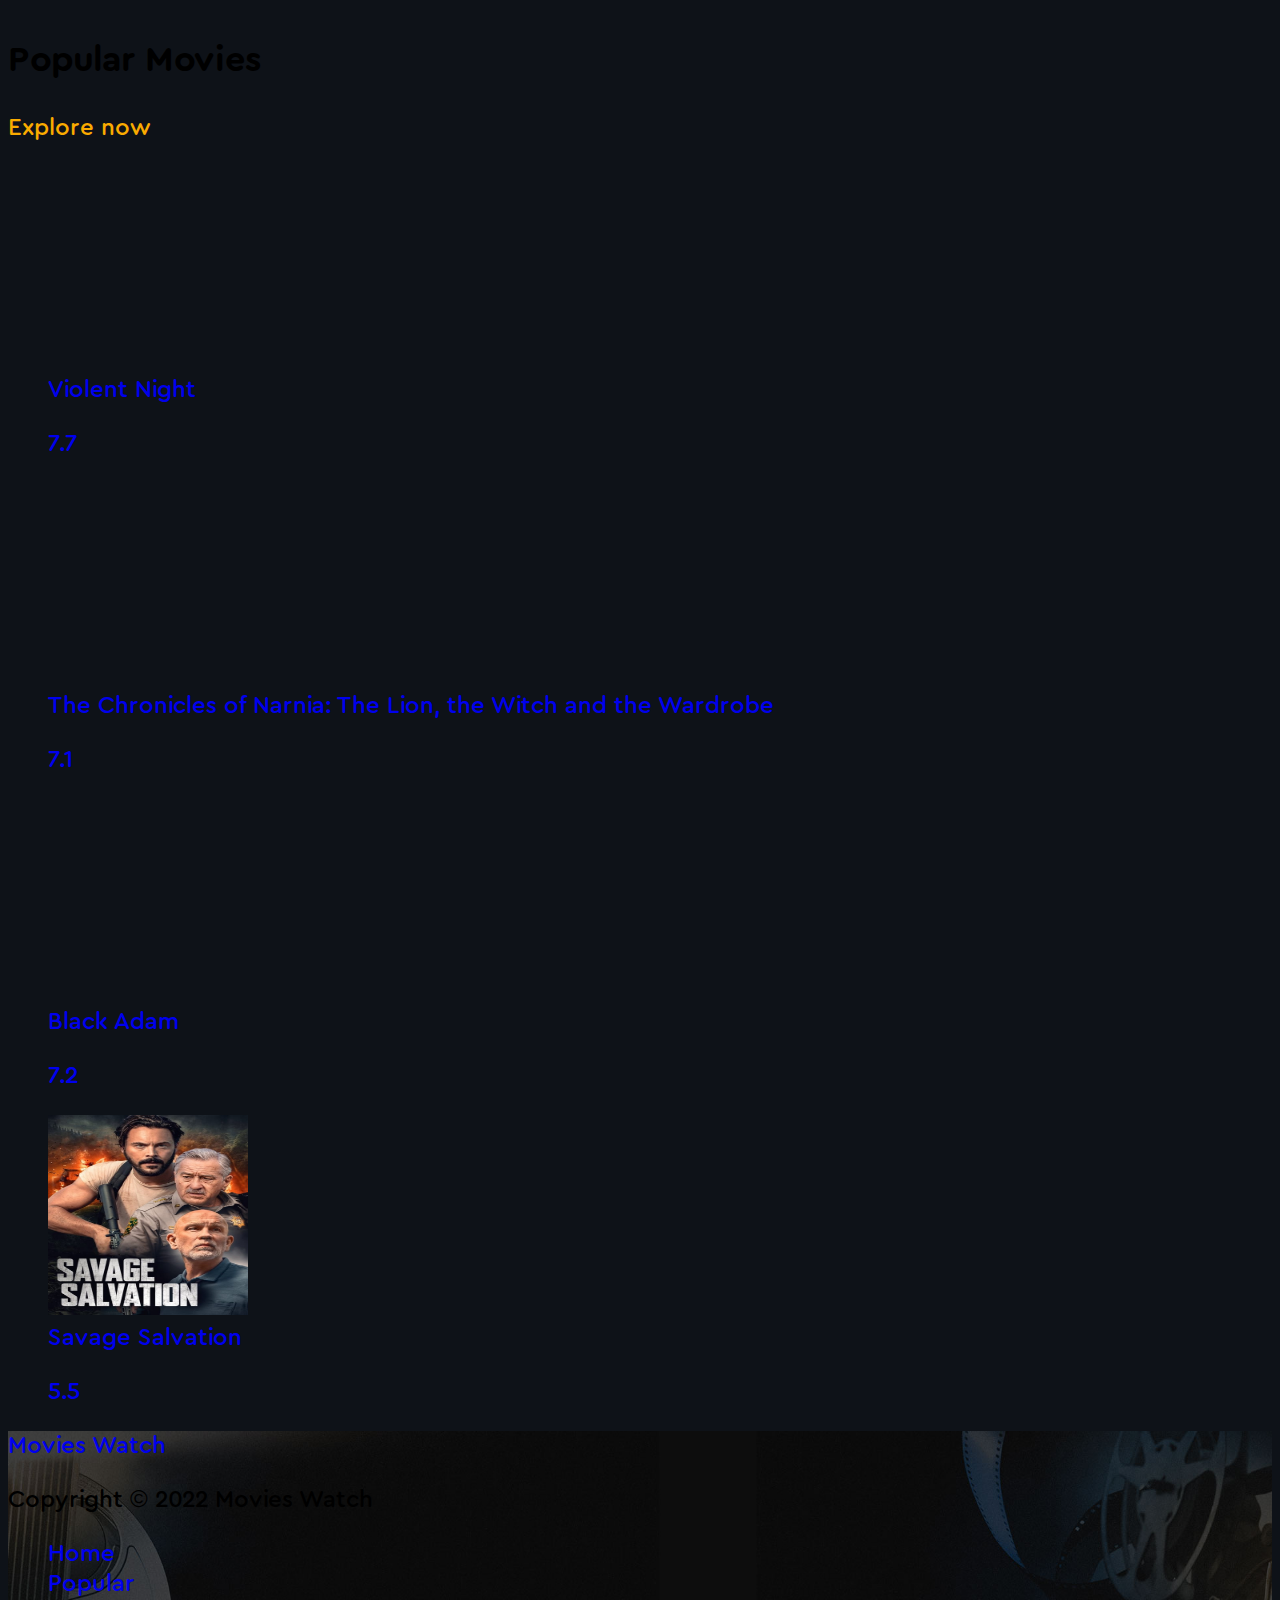
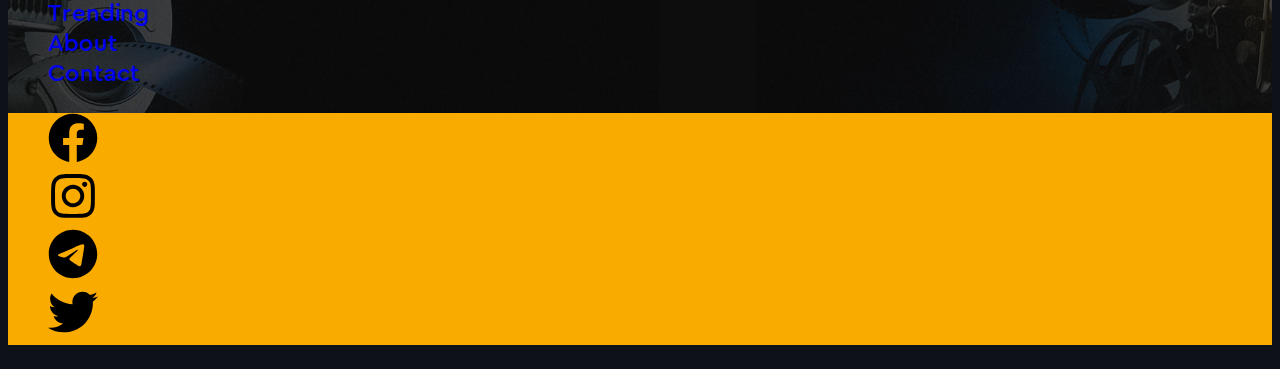
==== commit de2a42c1: "Style using Bootstrap 5" ====
--- a/src/index.html
+++ b/src/index.html
@@ -9,92 +9,102 @@
       content="Get list of upcoming, trending and popular movies"
     />
     <link rel="shortcut icon" href="./images/favicon.ico" type="image/x-icon" />
-    <link rel="stylesheet" href="./css/reset.css" />
-    <link rel="stylesheet" href="./css/nav.css" />
-    <link rel="stylesheet" href="./css/movie-list.css" />
-    <link rel="stylesheet" href="./css/home.css" />
-    <link rel="stylesheet" href="./css/footer.css" />
+    <link
+      href="https://cdn.jsdelivr.net/npm/bootstrap@5.0.2/dist/css/bootstrap.min.css"
+      rel="stylesheet"
+      integrity="sha384-EVSTQN3/azprG1Anm3QDgpJLIm9Nao0Yz1ztcQTwFspd3yD65VohhpuuCOmLASjC"
+      crossorigin="anonymous"
+    />
+    <link rel="stylesheet" href="./global.css" />
+
     <script src="./js/popularData.js"></script>
     <script src="./js/trendingData.js"></script>
     <script src="./js/upcomingData.js"></script>
     <script src="./js/movie-add.js"></script>
     <script src="./js/home.js"></script>
-    <script src="./js/navbar.js"></script>
     <title>Movie Watch</title>
   </head>
-  <body>
-    <header class="main-header home-header">
-      <nav class="header__nav header__nav-home">
-        <div>
-          <a href="./index.html"><span>Movie</span> Watch</a>
-          <div>
+  <body class="text-white">
+    <header class="bg-image">
+      <div class="container">
+        <nav
+          class="navbar navbar-expand-md navbar-dark border border-3 border-warning border-top-0 rounded-bottom backdrop-filter"
+        >
+          <div
+            class="container py-2 d-flex justify-content-between align-items-center"
+          >
+            <a href="./index.html" class="navbar-brand fw-bold fs-2"
+              ><span class="yellow">Movie</span> <span class=""> Watch</span></a
+            >
+
             <button
+              class="navbar-toggler border border-warning btn-outline-warning"
               type="button"
+              data-bs-toggle="collapse"
+              data-bs-target="#navbarSupportedContent"
               aria-controls="navbarSupportedContent"
               aria-expanded="false"
               aria-label="Expand Menu"
-              id="bars"
             >
-              <!-- <img
-                src="./images/bars.svg"
-                alt="Menu icon"
-                width="44"
-                height="44"
-              /> -->
+              <span class="navbar-toggler-icon"></span>
             </button>
+            <div class="collapse navbar-collapse" id="navbarSupportedContent">
+              <ul class="navbar-nav gap-4 text-center ms-auto fs-5 fw-light">
+                <li class="nav-item p-1 p-md-0">
+                  <a href="./popular.html" class="link-light fs-6 fst-normal"
+                    >Popular</a
+                  >
+                </li>
+                <li class="nav-item p-1 p-md-0">
+                  <a href="./trending.html" class="link-light fs-6 fst-normal"
+                    >Trending</a
+                  >
+                </li>
+                <li class="nav-item p-1 p-md-0">
+                  <a href="./about.html" class="link-light fs-6 fst-normal"
+                    >About</a
+                  >
+                </li>
+                <li class="nav-item p-1 p-md-0">
+                  <a href="./contact.html" class="link-light fs-6 fst-normal"
+                    >Contact</a
+                  >
+                </li>
+              </ul>
+            </div>
+          </div>
+        </nav>
+        <div
+          class="hero-container hero-padding d-flex flex-column justify-content-center"
+        >
+          <h1 class="yellow fs-1 fw-bold">Watch Movies</h1>
+          <p class="fs-5 fw-normal">
+            Over millions of movies. Explore all now.
+          </p>
+
+          <form action="./search.html" method="get" class="d-flex gap-3">
+            <input
+              type="text"
+              name="search"
+              id="search"
+              placeholder="Search for movie"
+              class="form-control w-75 fs-6 fw-normal text-dark rounded-2 border-0 inp"
+            />
             <button
-              type="button"
-              aria-controls="navbarSupportedContent"
-              aria-expanded="true"
-              aria-label="Collapse Menu"
-              id="xmark"
+              type="submit"
+              class="btn btn-outline-warning border-3 py-3 px-2 px-sm-3 px-md-5 rounded-0 rounded-end fw-normal fs-6"
+              aria-label="Search for movie by title"
             >
-              <!-- <img
-                src="./images/xmark.svg"
-                alt="Menu icon"
-                width="44"
-                height="44"
-              /> -->
+              Search
             </button>
-          </div>
-          <ul id="navbarSupportedContent" class="nav__list">
-            <li>
-              <a href="./popular.html">Popular</a>
-            </li>
-            <li>
-              <a href="./trending.html">Trending</a>
-            </li>
-            <li>
-              <a href="./about.html">About</a>
-            </li>
-            <li>
-              <a href="./contact.html">Contact</a>
-            </li>
-          </ul>
-        </div>
-      </nav>
-      <div class="hero-container container">
-        <div>
-          <h1>Watch Movies</h1>
-          <p>Over millions of movies. Explore all now.</p>
-        </div>
-        <form action="./search.html" method="get">
-          <input
-            type="text"
-            name="search"
-            id="search"
-            placeholder="Search for movie"
-          />
-          <button type="submit" aria-label="Search for movie by title">
-            Search
-          </button>
-        </form>
+          </form>
+        </div>
       </div>
     </header>
-    <main>
-      <section class="container">
-        <h2 class="pad">Upcoming Movies</h2>
-        <ul id="upcoming-movies" class="movie-scroller">
+    <main class="my-3 my-md-5">
+      <section class="container py-4">
+        <h2 class="py-2">Upcoming Movies</h2>
+        <ul id="upcoming-movies" class="d-flex gap-3 overflow-auto p-4">
           <!--<li>
            
             This content will be generated dynamically using javascript 
@@ -109,32 +119,39 @@
           </li>-->
         </ul>
       </section>
-      <section class="home-table">
-        <div class="home-table__container pad">
-          <table id="popular-table">
-            <thead>
+      <section class="container text- py-5">
+        <div class="row gap-5 align-items-stretch">
+          <table id="popular-table" class="table-sm col-10 col-md-5 mx-auto">
+            <thead class="bg-yellow text-dark fw-bold fs-3">
               <tr>
-                <th scope="col" colspan="3">Popular Movies</th>
+                <th scope="col" colspan="3" class="p-3 text-center">
+                  Popular Movies
+                </th>
               </tr>
             </thead>
           </table>
-          <table id="trending-table">
-            <thead>
+          <table id="trending-table" class="table-sm col-10 col-md-5 mx-auto">
+            <thead class="bg-yellow text-dark fw-bold fs-3">
               <tr>
-                <th scope="col" colspan="3">Trending Movies</th>
+                <th scope="col" colspan="3" class="p-3 text-center">
+                  Trending Movies
+                </th>
               </tr>
             </thead>
           </table>
         </div>
       </section>
-      <section class="container">
-        <div class="movie-list-heading pad">
-          <h2>Trending Movies</h2>
-          <a href="./trending.html" aria-label="explore more on popular movies"
+      <section class="container py-4">
+        <div class="d-flex justify-content-between align-items-center">
+          <h2 class="py-2">Trending Movies</h2>
+          <a
+            href="./trending.html"
+            class="yellow text-decoration-underline link-light fs-5"
+            aria-label="explore more on popular movies"
             >Explore now</a
           >
         </div>
-        <ul id="trending-movies" class="movie-list">
+        <ul id="trending-movies" class="row py-4 px-0">
           <!--<li>
            
             This content will be generated dynamically using javascript 
@@ -149,16 +166,18 @@
           </li>-->
         </ul>
       </section>
-      <section class="container">
-        <div>
-          <div class="movie-list-heading pad">
-            <h2>Popular Movies</h2>
-            <a href="./popular.html" aria-label="explore more on popular movies"
-              >Explore now</a
-            >
-          </div>
-          <ul id="popular-movies" class="movie-list">
-            <!--<li>
+      <section class="container py-4">
+        <div class="d-flex justify-content-between align-items-center">
+          <h2 class="py-2">Popular Movies</h2>
+          <a
+            href="./popular.html"
+            class="yellow text-decoration-underline link-light fs-5"
+            aria-label="explore more on popular movies"
+            >Explore now</a
+          >
+        </div>
+        <ul id="popular-movies" class="row py-4 px-0">
+          <!--<li>
            
             This content will be generated dynamically using javascript 
           
@@ -170,70 +189,84 @@
                 </div>
             </a>
           </li>-->
-          </ul>
-        </div>
+        </ul>
       </section>
     </main>
-    <footer>
-      <div>
-        <div class="footer-nav container">
-          <div class="footer-title-copyright">
-            <a href="./index.html">Movies Watch</a>
-            <p>Copyright &copy; 2022 Movies Watch</p>
-          </div>
-          <nav>
-            <ul>
-              <li><a href="./index.html">Home</a></li>
-              <li><a href="./popular.html">Popular</a></li>
-              <li><a href="./trending.html">Trending</a></li>
-              <li><a href="./about.html">About</a></li>
-              <li><a href="./contact.html">Contact</a></li>
-            </ul>
-          </nav>
-        </div>
-
-        <nav class="nav-socials">
-          <ul>
+    <footer class="footer-bg-image">
+      <div
+        class="container py-5 d-flex align-items-end justify-content-between"
+      >
+        <div>
+          <a href="./index.html" class="fw-bold link-light fs-2"
+            >Movies Watch</a
+          >
+          <p class="fs-6">Copyright &copy; 2022 Movies Watch</p>
+        </div>
+        <nav>
+          <ul class="d-flex flex-column gap-2 fs-6 fw-normal">
+            <li><a href="./index.html" class="link-light">Home</a></li>
             <li>
-              <a href="https://facebook.com"
-                ><img
-                  src="./images/facebook.svg"
-                  alt="facebook"
-                  width="50"
-                  height="50"
-              /></a>
+              <a href="./popular.html" class="link-light">Popular</a>
             </li>
             <li>
-              <a href="https://instagram.com">
-                <img
-                  src="./images/instagram.svg"
-                  alt="instagram"
-                  width="50"
-                  height="50"
-              /></a>
+              <a href="./trending.html" class="link-light">Trending</a>
             </li>
+            <li><a href="./about.html" class="link-light">About</a></li>
             <li>
-              <a href="https://telegram.org"
-                ><img
-                  src="./images/telegram.svg"
-                  alt="telegram"
-                  width="50"
-                  height="50"
-              /></a>
-            </li>
-            <li>
-              <a href="https://twitter.com">
-                <img
-                  src="./images/twitter.svg"
-                  alt="twitter"
-                  width="50"
-                  height="50"
-                  title="twitter"
-              /></a>
+              <a href="./contact.html" class="link-light">Contact</a>
             </li>
           </ul>
         </nav>
       </div>
+
+      <nav>
+        <ul
+          class="d-flex align-items-center justify-content-center gap-2 bg-yellow p-2 m-0"
+        >
+          <li>
+            <a href="https://facebook.com"
+              ><img
+                src="./images/facebook.svg"
+                alt="facebook"
+                width="50"
+                height="50"
+            /></a>
+          </li>
+          <li>
+            <a href="https://instagram.com">
+              <img
+                src="./images/instagram.svg"
+                alt="instagram"
+                width="50"
+                height="50"
+            /></a>
+          </li>
+          <li>
+            <a href="https://telegram.org"
+              ><img
+                src="./images/telegram.svg"
+                alt="telegram"
+                width="50"
+                height="50"
+            /></a>
+          </li>
+          <li>
+            <a href="https://twitter.com">
+              <img
+                src="./images/twitter.svg"
+                alt="twitter"
+                width="50"
+                height="50"
+                title="twitter"
+            /></a>
+          </li>
+        </ul>
+      </nav>
     </footer>
+    <script
+      src="https://cdn.jsdelivr.net/npm/bootstrap@5.0.2/dist/js/bootstrap.bundle.min.js"
+      integrity="sha384-MrcW6ZMFYlzcLA8Nl+NtUVF0sA7MsXsP1UyJoMp4YLEuNSfAP+JcXn/tWtIaxVXM"
+      crossorigin="anonymous"
+    ></script>
   </body>
 </html>
--- a/src/global.css
+++ b/src/global.css
@@ -0,0 +1,163 @@
+@font-face {
+  font-family: "Cera Round Pro";
+  font-style: normal;
+  font-weight: 300;
+  font-stretch: 100%;
+  font-display: swap;
+  src: url("./fonts/FONTSPRINGDEMO-CeraRoundProRegular.woff");
+}
+
+@font-face {
+  font-family: "Cera Round Pro";
+  font-style: normal;
+  font-weight: 400;
+  font-stretch: 100%;
+  font-display: swap;
+  src: url("./fonts/FONTSPRINGDEMO-CeraRoundProMediumRegular.woff");
+}
+
+@font-face {
+  font-family: "Cera Round Pro";
+  font-style: normal;
+  font-weight: 700;
+  font-stretch: 100%;
+  font-display: swap;
+  src: url("./fonts/FONTSPRINGDEMO-CeraRoundProBold.woff");
+}
+html {
+  scroll-behavior: smooth;
+}
+body {
+  font-family: "Cera Round Pro", sans-serif;
+  font-size: 1.5rem;
+  background-color: #0e1218;
+}
+
+/* Reset */
+a {
+  text-decoration: none;
+}
+ul {
+  list-style-type: none;
+}
+.txtarea:focus,
+.inp:focus {
+  outline: 2px solid hsl(41, 100%, 49%);
+  color: black !important;
+}
+
+/* Background images and blur */
+.backdrop-filter {
+  backdrop-filter: blur(1em);
+}
+.bg-image,
+.about-bg-image,
+.contact-bg-image,
+.footer-bg-image {
+  background-repeat: no-repeat;
+  background-size: cover;
+  background-position: center center;
+}
+.bg-image {
+  background-image: linear-gradient(
+      to bottom,
+      rgba(0, 0, 0, 0.75) 0%,
+      rgba(0, 0, 0, 0.9) 100%
+    ),
+    url("./images/bg.jpg");
+  background-attachment: fixed;
+}
+.about-bg-image {
+  background-image: linear-gradient(
+      to bottom,
+      rgba(0, 0, 0, 0.75) 0%,
+      rgba(0, 0, 0, 0.9) 100%
+    ),
+    url("./images/backdrop/about.webp");
+}
+.contact-bg-image {
+  background-image: linear-gradient(
+      to bottom,
+      rgba(0, 0, 0, 0.5) 0%,
+      rgba(0, 0, 0, 0.134) 100%
+    ),
+    url("./images/backdrop/contact.jpg");
+}
+.footer-bg-image {
+  background-image: url("./images/backdrop/features.jpg");
+}
+
+/* width and height */
+::-webkit-scrollbar {
+  width: 10px;
+  height: 10px;
+}
+
+/* Track */
+::-webkit-scrollbar-track {
+  background: #0e1218;
+}
+
+/* Handle */
+::-webkit-scrollbar-thumb {
+  background: hsl(41, 100%, 49%);
+  border-radius: 10px;
+}
+
+/* Utilities */
+.none {
+  display: none;
+}
+.font-arial {
+  font-family: Arial, Helvetica, sans-serif;
+}
+.font-courier {
+  font-family: "Courier New", Courier, monospace;
+}
+.selected {
+  background-color: hsl(41, 100%, 49%);
+  color: white;
+}
+.text-justify {
+  text-align: justify;
+}
+.btn-large {
+  padding: 1em 2.75em;
+}
+
+.hero-padding {
+  padding: 12em 2em;
+}
+
+.flex-basis {
+  flex: 1 0 25%;
+}
+
+.bg-color {
+  background-color: #0e1218;
+}
+.bg-input {
+  background-color: hsl(255, 11%, 14%);
+}
+
+.yellow {
+  color: hsl(41, 100%, 49%);
+}
+
+.bg-yellow {
+  background-color: hsl(41, 100%, 49%);
+}
+
+@media screen and (max-width: 48em) {
+  .flex-basis {
+    flex: 1 0 40%;
+  }
+}
+@media screen and (max-width: 36em) {
+  .flex-basis {
+    flex: 1 0 50%;
+  }
+  .hero-padding {
+    padding: 12em 0;
+  }
+}
